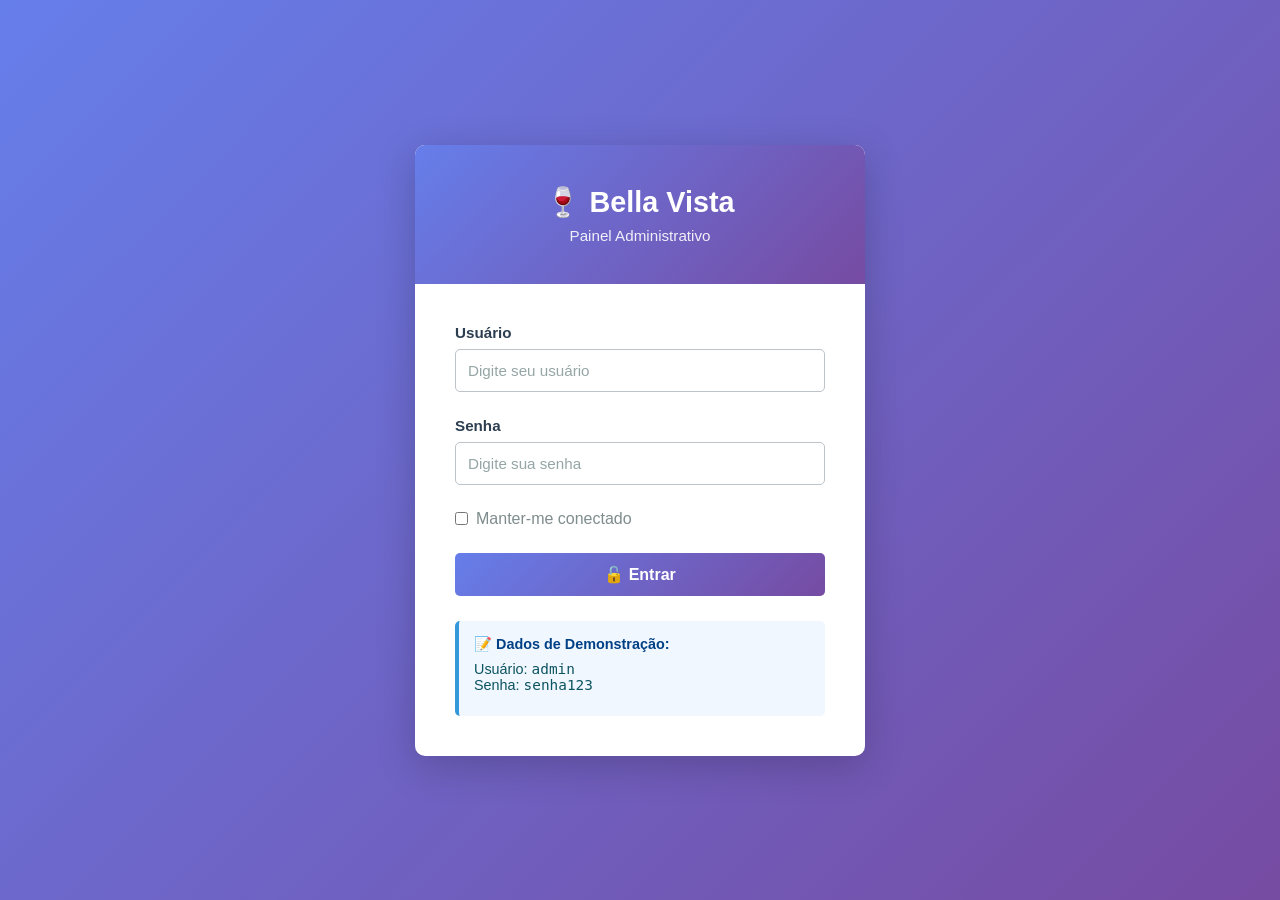
==== admin/dashboard.html @ e295bf64 "Projeto inicial do restaurante Bella Vista sem comentários Co-Authored-By: Claude Sonnet 4.6 <norepl" ====
<!DOCTYPE html>
<html lang="pt-BR">
<head>
  <meta charset="UTF-8">
  <meta name="viewport" content="width=device-width, initial-scale=1.0">
  <title>Dashboard - Painel Administrativo</title>
  <link rel="stylesheet" href="admin-style.css">
</head>
<body>
  <div class="admin-wrapper">
    <aside class="sidebar">
      <h1>🍷 Bella Vista</h1>
      <span class="sidebar-subtitle">Painel Admin</span>

      <ul class="sidebar-menu">
        <li><a href="dashboard.html" class="active">📊 Dashboard</a></li>

        <li>
          <a href="#" onclick="toggleSubmenu(event)">📋 Categorias</a>
          <ul class="submenu" id="submenu-categorias">
            <li><a href="categorias/listar.html">Listar</a></li>
            <li><a href="categorias/form.html">Nova Categoria</a></li>
          </ul>
        </li>

        <li>
          <a href="#" onclick="toggleSubmenu(event)">🍽️ Pratos</a>
          <ul class="submenu" id="submenu-pratos">
            <li><a href="pratos/listar.html">Listar</a></li>
            <li><a href="pratos/form.html">Novo Prato</a></li>
          </ul>
        </li>

        <li>
          <a href="#" onclick="toggleSubmenu(event)">🪑 Mesas</a>
          <ul class="submenu" id="submenu-mesas">
            <li><a href="mesas/listar.html">Listar</a></li>
            <li><a href="mesas/form.html">Nova Mesa</a></li>
          </ul>
        </li>

        <li>
          <a href="#" onclick="toggleSubmenu(event)">📅 Reservas</a>
          <ul class="submenu" id="submenu-reservas">
            <li><a href="reservas/listar.html">Listar</a></li>
            <li><a href="reservas/form.html">Nova Reserva</a></li>
          </ul>
        </li>

        <li style="margin-top: 30px; padding-top: 30px; border-top: 1px solid #34495e;">
          <a href="#" onclick="fazerLogout()">🚪 Sair</a>
        </li>
      </ul>
    </aside>

    <main class="main-content">
      <div class="header-page">
        <h2>Dashboard</h2>
        <div class="header-actions">
          <span style="color: #7f8c8d;">Bem-vindo, <strong id="username-display">Admin</strong>!</span>
        </div>
      </div>

      <div class="cards-stats">
        <div class="card-stat">
          <div class="card-stat-icon">🍽️</div>
          <div class="card-stat-title">Pratos Cadastrados</div>
          <div class="card-stat-number">0</div>
          <a href="pratos/listar.html">Ver Pratos →</a>
        </div>

        <div class="card-stat">
          <div class="card-stat-icon">🪑</div>
          <div class="card-stat-title">Mesas</div>
          <div class="card-stat-number">0</div>
          <a href="mesas/listar.html">Gerenciar Mesas →</a>
        </div>

        <div class="card-stat">
          <div class="card-stat-icon">📋</div>
          <div class="card-stat-title">Categorias</div>
          <div class="card-stat-number">0</div>
          <a href="categorias/listar.html">Ver Categorias →</a>
        </div>

        <div class="card-stat">
          <div class="card-stat-icon">📅</div>
          <div class="card-stat-title">Reservas Hoje</div>
          <div class="card-stat-number">0</div>
          <a href="reservas/listar.html">Ver Reservas →</a>
        </div>
      </div>

      <section style="background-color: #fff; border-radius: 8px; padding: 30px; margin-bottom: 30px; box-shadow: 0 2px 8px rgba(0, 0, 0, 0.1);">
        <h3 style="color: #2c3e50; margin-bottom: 20px; border-bottom: 2px solid #ecf0f1; padding-bottom: 10px;">Ações Rápidas</h3>
        <div class="btn-group" style="flex-wrap: wrap; gap: 10px;">
          <a href="categorias/form.html" class="btn btn-success">✚ Nova Categoria</a>
          <a href="pratos/form.html" class="btn btn-success">✚ Novo Prato</a>
          <a href="mesas/form.html" class="btn btn-success">✚ Nova Mesa</a>
          <a href="reservas/form.html" class="btn btn-primary">✚ Nova Reserva</a>
        </div>
      </section>

      <section style="background-color: #fff; border-radius: 8px; padding: 30px; box-shadow: 0 2px 8px rgba(0, 0, 0, 0.1);">
        <h3 style="color: #2c3e50; margin-bottom: 20px; border-bottom: 2px solid #ecf0f1; padding-bottom: 10px;">Reservas Recentes</h3>

        <div class="table-container">
          <table>
            <thead>
              <tr>
                <th>ID</th>
                <th>Cliente</th>
                <th>Data</th>
                <th>Hora</th>
                <th>Pessoas</th>
                <th>Status</th>
                <th>Ações</th>
              </tr>
            </thead>
            <tbody>
            </tbody>
          </table>
        </div>

        <a href="reservas/listar.html" style="color: #3498db; font-weight: bold;">Ver todas as reservas →</a>
      </section>
    </main>
  </div>

  <script>
    window.addEventListener('load', function() {
      if (localStorage.getItem('user_logged') !== 'true') {
        window.location.href = 'login.html';
      }

      const username = localStorage.getItem('username') || 'Admin';
      document.getElementById('username-display').textContent = username.charAt(0).toUpperCase() + username.slice(1);
    });

    function toggleSubmenu(event) {
      event.preventDefault();
      const submenu = event.target.nextElementSibling;
      if (submenu && submenu.classList.contains('submenu')) {
        submenu.classList.toggle('active');
      }
    }

    function fazerLogout() {
      if (confirm('Tem certeza que deseja sair?')) {
        localStorage.removeItem('user_logged');
        localStorage.removeItem('username');
        window.location.href = 'login.html';
      }
    }
  </script>
</body>
</html>
---- admin/admin-style.css ----
* {
  margin: 0;
  padding: 0;
  box-sizing: border-box;
}

body {
  font-family: Segoe UI, Tahoma, Geneva, Verdana, sans-serif;
  background-color: #f5f5f5;
  color: #333;
  line-height: 1.6;
  min-height: 100vh;
}

a {
  color: #3498db;
  text-decoration: none;
}

a:hover {
  text-decoration: underline;
}

.admin-wrapper {
  display: grid;
  grid-template-columns: 250px 1fr;
  min-height: 100vh;
}

.sidebar {
  background-color: #2c3e50;
  color: #ecf0f1;
  padding: 20px;
  position: sticky;
  top: 0;
  height: 100vh;
  overflow-y: auto;
  border-right: 3px solid #e74c3c;
}

.sidebar h1 {
  font-size: 1.3rem;
  margin-bottom: 10px;
  color: #fff;
  letter-spacing: 1px;
}

.sidebar-subtitle {
  font-size: 0.85rem;
  color: #bdc3c7;
  margin-bottom: 30px;
  display: block;
}

.sidebar-menu {
  list-style: none;
}

.sidebar-menu li {
  margin-bottom: 8px;
}

.sidebar-menu a {
  display: block;
  padding: 12px 15px;
  color: #ecf0f1;
  background-color: transparent;
  border-left: 3px solid transparent;
  transition: all 0.3s ease;
}

.sidebar-menu a:hover,
.sidebar-menu a.active {
  background-color: #34495e;
  border-left-color: #e74c3c;
  color: #fff;
}

.sidebar-menu .submenu {
  list-style: none;
  display: none;
  margin-left: 15px;
  margin-top: 5px;
}

.sidebar-menu .submenu.active {
  display: block;
}

.sidebar-menu .submenu a {
  padding: 8px 15px;
  font-size: 0.9rem;
  border-left: 2px solid transparent;
}

.sidebar-menu .submenu a:hover {
  border-left-color: #3498db;
  background-color: rgba(255, 255, 255, 0.1);
}

.main-content {
  background-color: #f5f5f5;
  padding: 30px;
  overflow-y: auto;
}

.header-page {
  display: flex;
  justify-content: space-between;
  align-items: center;
  margin-bottom: 30px;
  background-color: #fff;
  padding: 20px;
  border-radius: 8px;
  box-shadow: 0 2px 4px rgba(0, 0, 0, 0.1);
}

.header-page h2 {
  font-size: 1.8rem;
  color: #2c3e50;
  margin: 0;
}

.header-actions {
  display: flex;
  gap: 10px;
}

.btn {
  display: inline-block;
  padding: 10px 20px;
  border-radius: 5px;
  text-decoration: none;
  font-size: 0.95rem;
  cursor: pointer;
  border: none;
  transition: all 0.3s ease;
  font-family: Segoe UI, sans-serif;
}

.btn-primary {
  background-color: #3498db;
  color: #fff;
}

.btn-primary:hover {
  background-color: #2980b9;
  box-shadow: 0 2px 8px rgba(52, 152, 219, 0.3);
}

.btn-success {
  background-color: #27ae60;
  color: #fff;
}

.btn-success:hover {
  background-color: #229954;
}

.btn-warning {
  background-color: #f39c12;
  color: #fff;
}

.btn-warning:hover {
  background-color: #e67e22;
}

.btn-danger {
  background-color: #e74c3c;
  color: #fff;
}

.btn-danger:hover {
  background-color: #c0392b;
}

.btn-secondary {
  background-color: #95a5a6;
  color: #fff;
}

.btn-secondary:hover {
  background-color: #7f8c8d;
}

.btn-small {
  padding: 6px 12px;
  font-size: 0.85rem;
}

.btn-group {
  display: flex;
  gap: 10px;
  flex-wrap: wrap;
}

.cards-stats {
  display: grid;
  grid-template-columns: repeat(auto-fit, minmax(200px, 1fr));
  gap: 20px;
  margin-bottom: 40px;
}

.card-stat {
  background-color: #fff;
  border-radius: 8px;
  padding: 25px;
  box-shadow: 0 2px 8px rgba(0, 0, 0, 0.1);
  text-align: center;
  transition: transform 0.3s ease;
}

.card-stat:hover {
  transform: translateY(-5px);
  box-shadow: 0 4px 12px rgba(0, 0, 0, 0.15);
}

.card-stat-icon {
  font-size: 2.5rem;
  margin-bottom: 10px;
}

.card-stat-title {
  font-size: 0.9rem;
  color: #7f8c8d;
  margin-bottom: 8px;
  text-transform: uppercase;
}

.card-stat-number {
  font-size: 2.2rem;
  font-weight: bold;
  color: #2c3e50;
}

.card-stat a {
  display: block;
  margin-top: 15px;
  padding-top: 15px;
  border-top: 1px solid #ecf0f1;
  color: #3498db;
  font-weight: bold;
}

.table-container {
  background-color: #fff;
  border-radius: 8px;
  overflow: hidden;
  box-shadow: 0 2px 8px rgba(0, 0, 0, 0.1);
  margin-bottom: 30px;
}

table {
  width: 100%;
  border-collapse: collapse;
}

thead {
  background-color: #2c3e50;
  color: #fff;
}

th {
  padding: 15px;
  text-align: left;
  font-weight: bold;
  text-transform: uppercase;
  font-size: 0.85rem;
  letter-spacing: 0.5px;
}

td {
  padding: 12px 15px;
  border-bottom: 1px solid #ecf0f1;
}

tbody tr:hover {
  background-color: #f9f9f9;
}

tbody tr:nth-child(even) {
  background-color: #fafafa;
}

.status-badge {
  display: inline-block;
  padding: 5px 12px;
  border-radius: 20px;
  font-size: 0.8rem;
  font-weight: bold;
  text-align: center;
}

.status-livre {
  background-color: #d4edda;
  color: #155724;
}

.status-ocupada {
  background-color: #f8d7da;
  color: #721c24;
}

.status-reservada {
  background-color: #cce5ff;
  color: #004085;
}

.status-pendente {
  background-color: #fff3cd;
  color: #856404;
}

.status-confirmada {
  background-color: #d4edda;
  color: #155724;
}

.status-cancelada {
  background-color: #f8d7da;
  color: #721c24;
}

.actions {
  display: flex;
  gap: 8px;
  flex-wrap: wrap;
}

.form-section {
  background-color: #fff;
  border-radius: 8px;
  padding: 30px;
  max-width: 600px;
  box-shadow: 0 2px 8px rgba(0, 0, 0, 0.1);
}

.form-group {
  margin-bottom: 20px;
}

.form-group label {
  display: block;
  margin-bottom: 8px;
  color: #2c3e50;
  font-weight: bold;
  font-size: 0.95rem;
}

.form-group input,
.form-group textarea,
.form-group select {
  width: 100%;
  padding: 10px;
  border: 1px solid #bdc3c7;
  border-radius: 5px;
  background-color: #fff;
  color: #333;
  font-family: Segoe UI, sans-serif;
  font-size: 0.95rem;
}

.form-group input::placeholder,
.form-group textarea::placeholder {
  color: #95a5a6;
}

.form-group textarea {
  resize: vertical;
  min-height: 100px;
}

.form-group input:focus,
.form-group textarea:focus,
.form-group select:focus {
  outline: none;
  border-color: #3498db;
  box-shadow: 0 0 0 3px rgba(52, 152, 219, 0.1);
}

.form-group.required label::after {
  content: ' *';
  color: #e74c3c;
}

.form-row {
  display: grid;
  grid-template-columns: 1fr 1fr;
  gap: 15px;
}

.form-row .form-group {
  margin-bottom: 0;
}

.form-buttons {
  display: flex;
  gap: 10px;
  margin-top: 30px;
}

.form-buttons button,
.form-buttons a {
  flex: 1;
  padding: 12px;
  text-align: center;
}

.file-input-wrapper {
  position: relative;
  overflow: hidden;
}

.file-input-wrapper input[type="file"] {
  position: absolute;
  left: -9999px;
}

.file-input-label {
  display: block;
  padding: 10px 15px;
  background-color: #ecf0f1;
  border: 2px dashed #bdc3c7;
  border-radius: 5px;
  cursor: pointer;
  text-align: center;
  transition: all 0.3s ease;
}

.file-input-label:hover {
  background-color: #d5dbdb;
  border-color: #3498db;
}

.alert {
  padding: 15px 20px;
  border-radius: 5px;
  margin-bottom: 20px;
  border-left: 4px solid;
}

.alert-success {
  background-color: #d4edda;
  color: #155724;
  border-left-color: #28a745;
}

.alert-error {
  background-color: #f8d7da;
  color: #721c24;
  border-left-color: #dc3545;
}

.alert-warning {
  background-color: #fff3cd;
  color: #856404;
  border-left-color: #ffc107;
}

.alert-info {
  background-color: #d1ecf1;
  color: #0c5460;
  border-left-color: #17a2b8;
}

.empty-state {
  text-align: center;
  padding: 60px 20px;
  color: #7f8c8d;
}

.empty-state svg {
  width: 80px;
  height: 80px;
  margin-bottom: 20px;
  opacity: 0.5;
}

.empty-state h3 {
  color: #2c3e50;
  margin-bottom: 10px;
}

.pagination {
  display: flex;
  gap: 5px;
  margin-top: 20px;
  justify-content: center;
}

.pagination a,
.pagination span {
  display: inline-block;
  padding: 8px 12px;
  border: 1px solid #bdc3c7;
  border-radius: 4px;
  color: #3498db;
  transition: all 0.3s ease;
}

.pagination a:hover {
  background-color: #3498db;
  color: #fff;
  border-color: #3498db;
}

.pagination .active {
  background-color: #3498db;
  color: #fff;
  border-color: #3498db;
}

@media (max-width: 1024px) {
  .admin-wrapper {
    grid-template-columns: 200px 1fr;
  }

  .sidebar {
    padding: 15px;
  }

  .sidebar h1 {
    font-size: 1.1rem;
  }

  .cards-stats {
    grid-template-columns: repeat(2, 1fr);
  }
}

@media (max-width: 768px) {
  .admin-wrapper {
    grid-template-columns: 1fr;
  }

  .sidebar {
    height: auto;
    position: static;
    border-right: none;
    border-bottom: 3px solid #e74c3c;
    margin-bottom: 20px;
  }

  .header-page {
    flex-direction: column;
    align-items: flex-start;
    gap: 15px;
  }

  .header-page h2 {
    font-size: 1.4rem;
  }

  .header-actions {
    width: 100%;
    justify-content: flex-start;
  }

  .cards-stats {
    grid-template-columns: 1fr;
  }

  .form-row {
    grid-template-columns: 1fr;
  }

  table {
    font-size: 0.85rem;
  }

  th, td {
    padding: 8px 10px;
  }

  .actions {
    flex-direction: column;
  }

  .actions .btn {
    width: 100%;
    text-align: center;
  }
}

@media (max-width: 480px) {
  .main-content {
    padding: 15px;
  }

  .header-page {
    padding: 15px;
  }

  .header-page h2 {
    font-size: 1.2rem;
  }

  .form-section {
    padding: 15px;
  }

  .table-container {
    overflow-x: auto;
  }

  table {
    font-size: 0.75rem;
    min-width: 500px;
  }

  .btn {
    padding: 8px 12px;
    font-size: 0.8rem;
  }
}
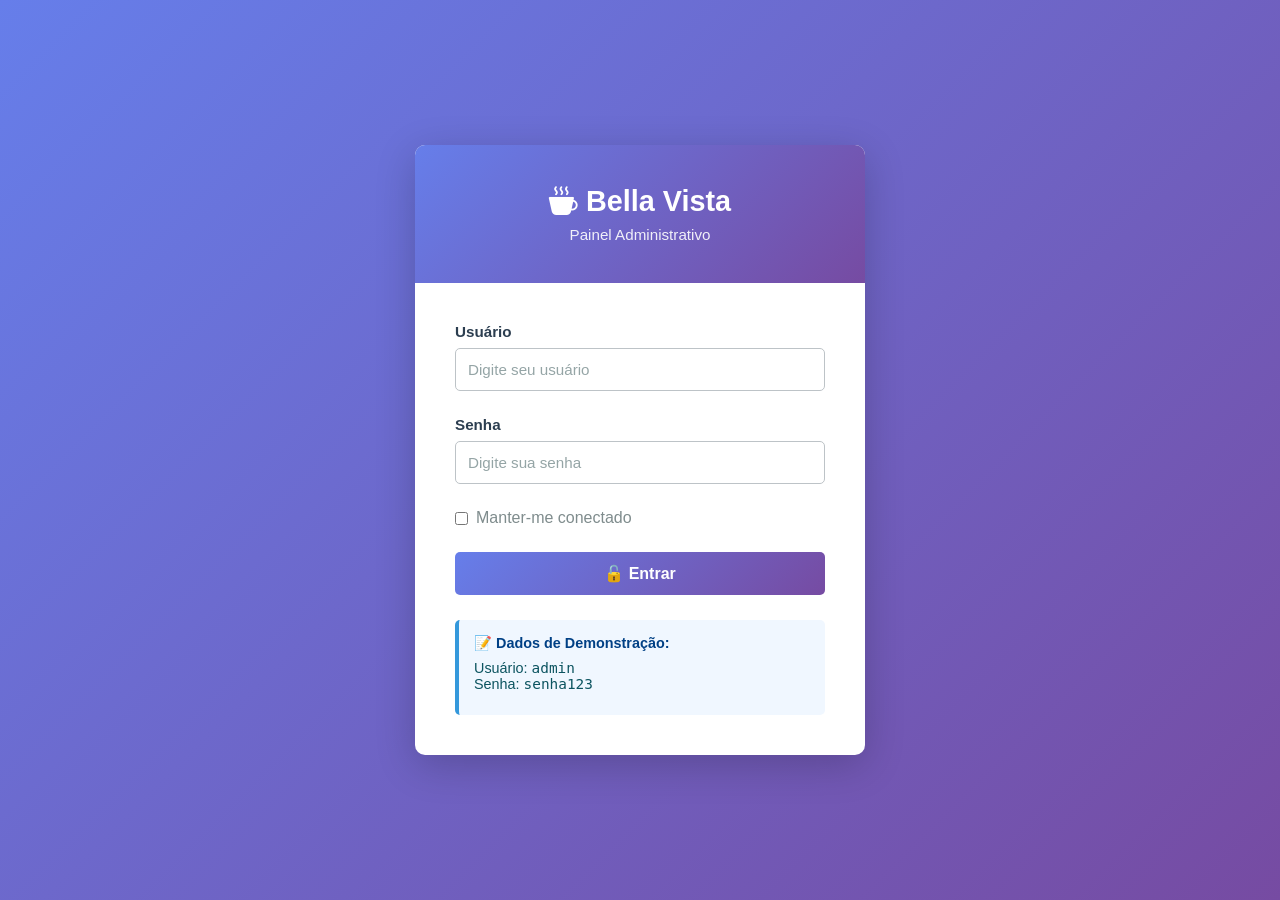
==== commit 676b23d0: "banco de dados inicial" ====
--- a/admin/dashboard.html
+++ b/admin/dashboard.html
@@ -5,18 +5,19 @@
   <meta name="viewport" content="width=device-width, initial-scale=1.0">
   <title>Dashboard - Painel Administrativo</title>
   <link rel="stylesheet" href="admin-style.css">
+  <link rel="stylesheet" href="https://cdn.jsdelivr.net/npm/bootstrap-icons@1.13.1/font/bootstrap-icons.min.css">
 </head>
 <body>
   <div class="admin-wrapper">
     <aside class="sidebar">
-      <h1>🍷 Bella Vista</h1>
+      <h1><i class="bi bi-cup-hot-fill"></i> Bella Vista</h1>
       <span class="sidebar-subtitle">Painel Admin</span>
 
       <ul class="sidebar-menu">
-        <li><a href="dashboard.html" class="active">📊 Dashboard</a></li>
+        <li><a href="dashboard.html" class="active"> <i class="bi bi-speedometer2"></i> Dashboard</a></li>
 
         <li>
-          <a href="#" onclick="toggleSubmenu(event)">📋 Categorias</a>
+          <a href="#" onclick="toggleSubmenu(event)"><i class="bi bi-tags"></i>  Categorias</a>
           <ul class="submenu" id="submenu-categorias">
             <li><a href="categorias/listar.html">Listar</a></li>
             <li><a href="categorias/form.html">Nova Categoria</a></li>
@@ -24,7 +25,7 @@
         </li>
 
         <li>
-          <a href="#" onclick="toggleSubmenu(event)">🍽️ Pratos</a>
+          <a href="#" onclick="toggleSubmenu(event)"><i class="bi bi-egg-fried"></i> Pratos</a>
           <ul class="submenu" id="submenu-pratos">
             <li><a href="pratos/listar.html">Listar</a></li>
             <li><a href="pratos/form.html">Novo Prato</a></li>
@@ -32,7 +33,7 @@
         </li>
 
         <li>
-          <a href="#" onclick="toggleSubmenu(event)">🪑 Mesas</a>
+          <a href="#" onclick="toggleSubmenu(event)"><i class="bi bi-table"></i> Mesas</a>
           <ul class="submenu" id="submenu-mesas">
             <li><a href="mesas/listar.html">Listar</a></li>
             <li><a href="mesas/form.html">Nova Mesa</a></li>
@@ -40,7 +41,7 @@
         </li>
 
         <li>
-          <a href="#" onclick="toggleSubmenu(event)">📅 Reservas</a>
+          <a href="#" onclick="toggleSubmenu(event)"><i class="bi bi-calendar-date"></i> Reservas</a>
           <ul class="submenu" id="submenu-reservas">
             <li><a href="reservas/listar.html">Listar</a></li>
             <li><a href="reservas/form.html">Nova Reserva</a></li>
@@ -48,7 +49,7 @@
         </li>
 
         <li style="margin-top: 30px; padding-top: 30px; border-top: 1px solid #34495e;">
-          <a href="#" onclick="fazerLogout()">🚪 Sair</a>
+          <a href="#" onclick="fazerLogout()"><i class="bi bi-box-arrow-right"></i> Sair</a>
         </li>
       </ul>
     </aside>
@@ -63,28 +64,28 @@
 
       <div class="cards-stats">
         <div class="card-stat">
-          <div class="card-stat-icon">🍽️</div>
+          <div class="card-stat-icon"><i class="bi bi-egg-fried"></i></div>
           <div class="card-stat-title">Pratos Cadastrados</div>
           <div class="card-stat-number">0</div>
           <a href="pratos/listar.html">Ver Pratos →</a>
         </div>
 
         <div class="card-stat">
-          <div class="card-stat-icon">🪑</div>
+          <div class="card-stat-icon"><i class="bi bi-table"></i></div>
           <div class="card-stat-title">Mesas</div>
           <div class="card-stat-number">0</div>
           <a href="mesas/listar.html">Gerenciar Mesas →</a>
         </div>
 
         <div class="card-stat">
-          <div class="card-stat-icon">📋</div>
+          <div class="card-stat-icon"><i class="bi bi-tags"></i></div>
           <div class="card-stat-title">Categorias</div>
           <div class="card-stat-number">0</div>
           <a href="categorias/listar.html">Ver Categorias →</a>
         </div>
 
         <div class="card-stat">
-          <div class="card-stat-icon">📅</div>
+          <div class="card-stat-icon"><i class="bi bi-calendar-date"></i></div>
           <div class="card-stat-title">Reservas Hoje</div>
           <div class="card-stat-number">0</div>
           <a href="reservas/listar.html">Ver Reservas →</a>
@@ -94,10 +95,10 @@
       <section style="background-color: #fff; border-radius: 8px; padding: 30px; margin-bottom: 30px; box-shadow: 0 2px 8px rgba(0, 0, 0, 0.1);">
         <h3 style="color: #2c3e50; margin-bottom: 20px; border-bottom: 2px solid #ecf0f1; padding-bottom: 10px;">Ações Rápidas</h3>
         <div class="btn-group" style="flex-wrap: wrap; gap: 10px;">
-          <a href="categorias/form.html" class="btn btn-success">✚ Nova Categoria</a>
-          <a href="pratos/form.html" class="btn btn-success">✚ Novo Prato</a>
-          <a href="mesas/form.html" class="btn btn-success">✚ Nova Mesa</a>
-          <a href="reservas/form.html" class="btn btn-primary">✚ Nova Reserva</a>
+          <a href="categorias/form.html" class="btn btn-success"><i class="bi bi-plus-lg"></i>Nova Categoria</a>
+          <a href="pratos/form.html" class="btn btn-success"><i class="bi bi-plus-lg"></i>Novo Prato</a>
+          <a href="mesas/form.html" class="btn btn-success"><i class="bi bi-plus-lg"></i>Nova Mesa</a>
+          <a href="reservas/form.html" class="btn btn-primary"><i class="bi bi-plus-lg"></i>Nova Reserva</a>
         </div>
       </section>
 
